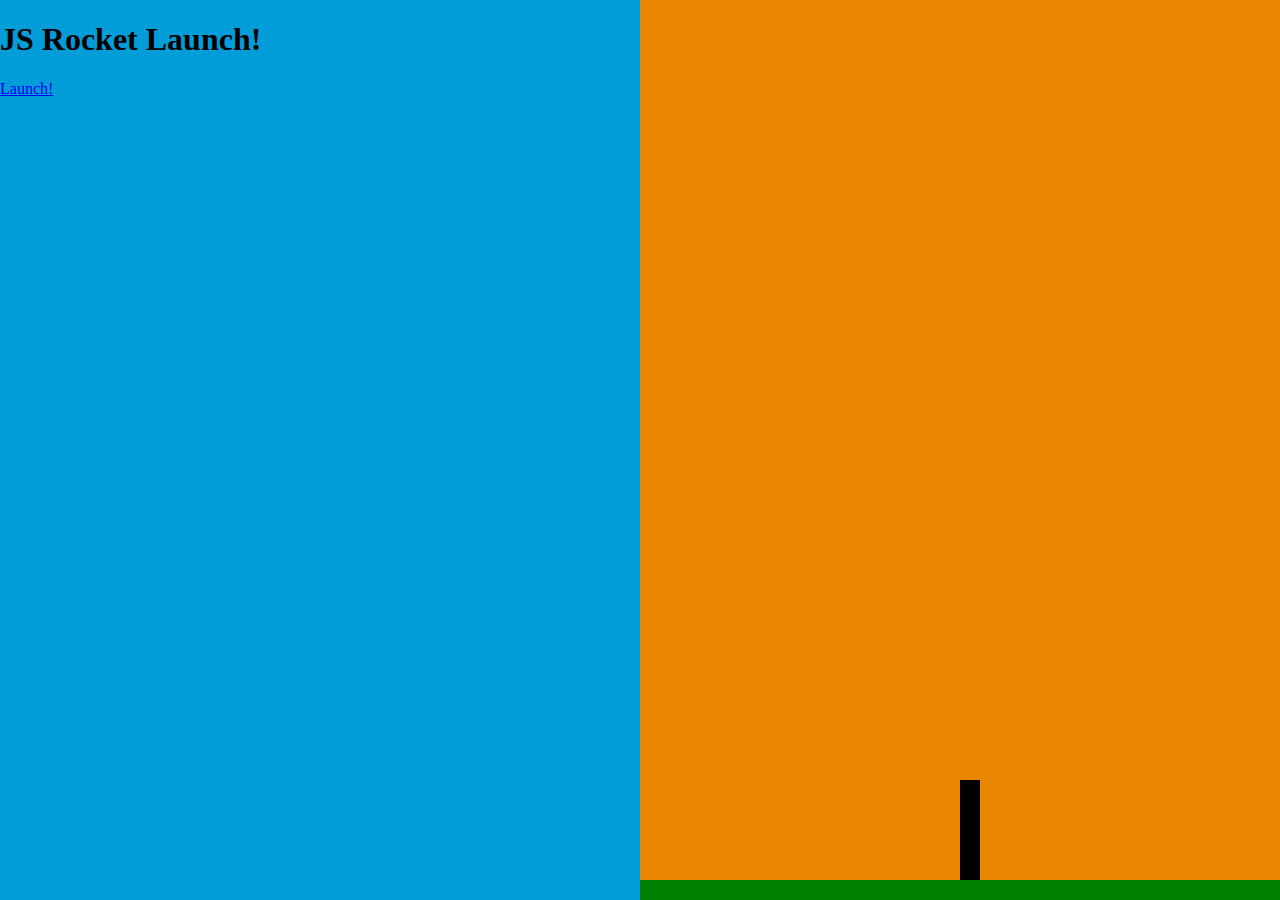
==== rocket.html @ 344f2df0 "rocket made!" ====
<!DOCTYPE html>
<html>
<head>
	<title>Rocket Launch</title>
	<link rel="stylesheet" type="text/css" href="css/rocket.css">
	<script type="text/javascript" src="js/rocket.js"></script>
</head>
<body class="body-state1">
<div class="left">
	<div class="state1">
		<h1>JS Rocket Launch!</h1>
		<a href="#" class="button" onclick="changeState(2);">Launch!</a>
	</div>
	<div class="state2">
		<h1 id="countdown">10</h1>
		<a href="#" class="button" onclick="changeState(1);">Abort!</a>
	</div>
		<div class="state3">
		<h1>Lift Off!</h1>
	</div>
		<div class="state4">
		<h1>Well Done!</h1>
		<a href="#" class="button" onclick="changeState(1);">Again!</a>
	</div>
		<div class="state5">
		<h1>Oh No!</h1>
		<a href="#" class="button" onclick="changeState(1);">Try Again!</a>
	</div>
</div>

<div class="right">
	<div class="rocket"></div>
	<div class="ground"></div>

</div>

</body>
</html>
---- css/rocket.css ----
.left {
position: fixed;
background-color: #009DD8;
width: 50%;
height: 100%;
top: 0;
left: 0;
}

.right{
position: fixed;
background-color: #EA8700;
width: 50%;
height: 100%;
top: 0;
right: 0;
}

.rocket {
	position: absolute;
	left: 50%;
	bottom:20px;
	width: 20px;
	height: 100px;
	background-color: black;
	transition: bottom 10000ms;
}

body.body-state1 .rocket{
	transition: none;
}

body.body-state3 .rocket,
body.body-state4 .rocket{
	bottom: 1000px;
}
.state1,
.state2,
.state3,
.state4,
.state5 {
	display: none;
}


body.body-state1 .state1{display: block;}
body.body-state2 .state2{display: block;}
body.body-state3 .state3{display: block;}
body.body-state4 .state4{display: block;}
body.body-state5 .state5{display: block;}



.ground {
	background-color: green;
	position: absolute;
	bottom: 0;
	left: 0;
	width: 100%;
	height: 20px;

}

a {

}

a.button {

}
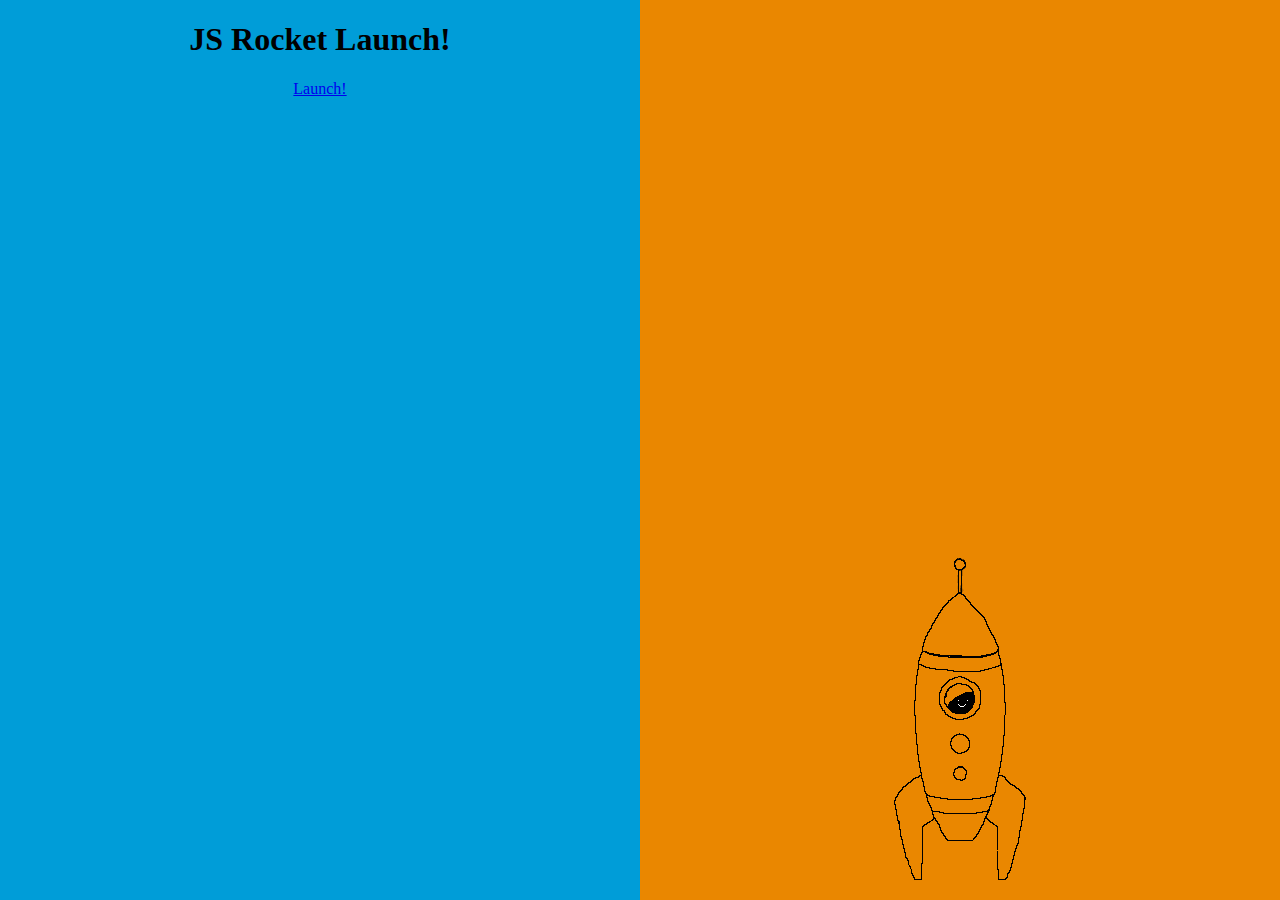
==== commit 262f3a2f: "more work on rocket launch" ====
--- a/rocket.html
+++ b/rocket.html
@@ -31,6 +31,8 @@
 <div class="right">
 	<div class="rocket"></div>
 	<div class="ground"></div>
+	<div class="excited" id="excited"></div>
+	<div class="wee" id="wee"></div>
 
 </div>
 
--- a/css/rocket.css
+++ b/css/rocket.css
@@ -5,6 +5,9 @@
 height: 100%;
 top: 0;
 left: 0;
+text-align: center;
+
+
 }
 
 .right{
@@ -19,10 +22,11 @@
 .rocket {
 	position: absolute;
 	left: 50%;
-	bottom:20px;
-	width: 20px;
-	height: 100px;
-	background-color: black;
+	bottom: -88px;
+	width: 640px;
+	height: 480px;
+	margin-left: -320px;
+	background: url('../rocketgif/rocket1.png') no-repeat 0 0;
 	transition: bottom 10000ms;
 }
 
@@ -30,6 +34,22 @@
 	transition: none;
 }
 
+/* rocket bg image*/
+body.body-state2 .rocket{
+	background-image: url('../rocketgif/rocket-launch.gif');
+}
+body.body-state3 .rocket,
+body.body-state4 .rocket{
+	background-image: url('../rocketgif/rocket-success.gif');
+}
+body.body-state5 .rocket{
+	background-image: url('../rocketgif/kaboom.png');
+	margin-bottom: 50%;
+	transition: none;
+}
+body.body-state5 .ground {
+	background: none;
+}
 body.body-state3 .rocket,
 body.body-state4 .rocket{
 	bottom: 1000px;
@@ -52,13 +72,40 @@
 
 
 .ground {
-	background-color: green;
+	background: url('../rocketgif/ground.png') no-repeat center center;
 	position: absolute;
 	bottom: 0;
 	left: 0;
 	width: 100%;
-	height: 20px;
+	height: 375px;
 
+}
+.excited {
+	position: absolute;
+	top: 500px;
+	left: 50%;
+	background: url('../rocketgif/excited.png') no-repeat 0 0;
+	width: 640px;
+	height: 480px;
+	margin-left: -350px;
+	display: none;
+}
+.excited.show {
+	display: block;
+
+}
+.wee {
+	position: absolute;
+	top: 500px;
+	right: 50%;
+	background: url('../rocketgif/wee.png') no-repeat 0 0;
+	width: 640px;
+	height: 480px;
+	margin-right: -280px;
+	display: none;
+}
+.wee.show {
+	display: block;
 }
 
 a {
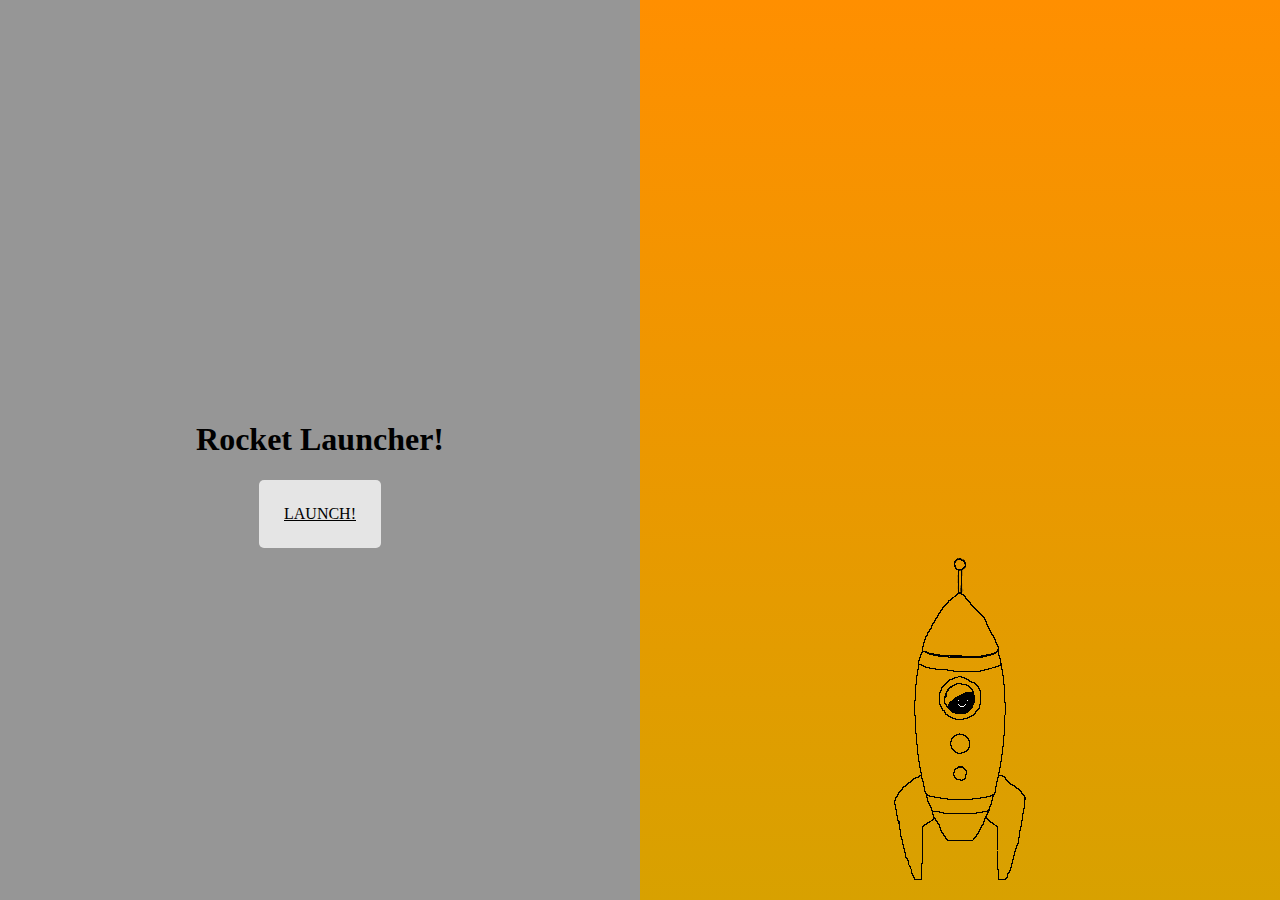
==== commit b1210b63: "button stuff added" ====
--- a/rocket.html
+++ b/rocket.html
@@ -8,7 +8,7 @@
 <body class="body-state1">
 <div class="left">
 	<div class="state1">
-		<h1>JS Rocket Launch!</h1>
+		<h1>Rocket Launcher!</h1>
 		<a href="#" class="button" onclick="changeState(2);">Launch!</a>
 	</div>
 	<div class="state2">
--- a/css/rocket.css
+++ b/css/rocket.css
@@ -1,18 +1,18 @@
 .left {
 position: fixed;
-background-color: #009DD8;
+background-color: #969696;
 width: 50%;
 height: 100%;
 top: 0;
 left: 0;
 text-align: center;
-
+padding-top: 400px;
 
 }
 
 .right{
 position: fixed;
-background-color: #EA8700;
+background-image: linear-gradient(#FF8F00 ,#D8A100);
 width: 50%;
 height: 100%;
 top: 0;
@@ -113,5 +113,21 @@
 }
 
 a.button {
+	display: inline-block;
+	background-color: #e5e5e5;
+	color: black;
+	padding: 25px;
+	text-transform: uppercase;
+	border-radius: 5px;
+
+}
+
+a.button:hover {
+		display: inline-block;
+	background-color: #7d7d7d;
+	color: #e5e5e5;
+	padding: 25px;
+	text-transform: uppercase;
+	border-radius: 5px;
 
 }